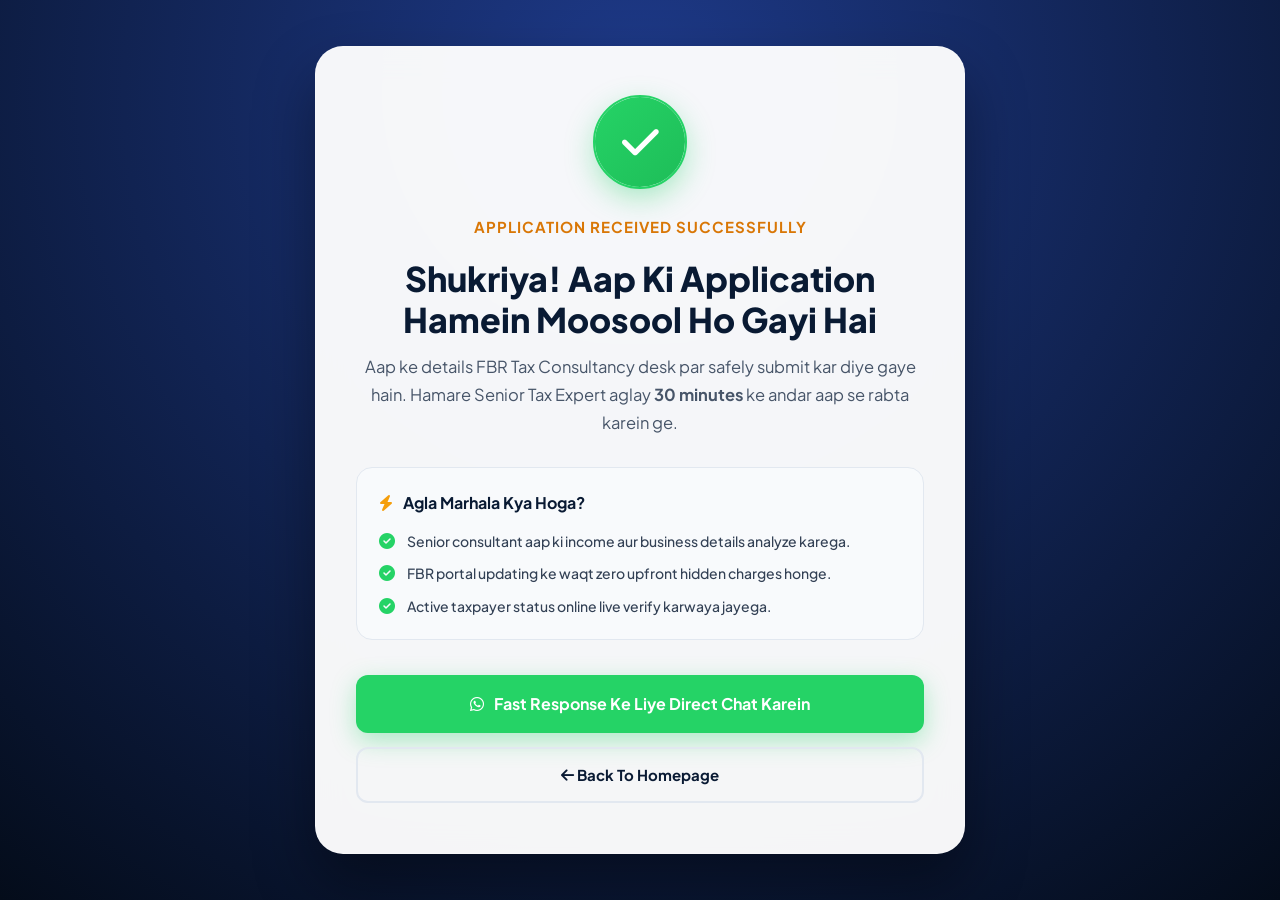
==== thanks.html @ c23eabe3 "Add thank you page for application submission This file contains the HTML structure and styles for a" ====
<!DOCTYPE html>
<html lang="en">
<head>
    <meta charset="UTF-8">
    <meta name="viewport" content="width=device-width, initial-scale=1.0">
    <title>Thank You | Application Received - FBR Tax Consultants</title>
    <link rel="stylesheet" href="style.css">
    <link rel="stylesheet" href="https://cdnjs.cloudflare.com/ajax/libs/font-awesome/6.4.0/css/all.min.css">
    <link href="https://fonts.googleapis.com/css2?family=Plus+Jakarta+Sans:wght@400;500;600;700;800&display=swap" rel="stylesheet">
    
    <style>
        /* --- Dedicated Thank You Page Styles --- */
        .thanks-wrapper {
            min-height: 100vh;
            background: radial-gradient(circle at 50% 10%, #1e3a8a 0%, #040c1a 100%);
            display: flex;
            align-items: center;
            justify-content: center;
            padding: 40px 20px;
            position: relative;
            overflow: hidden;
        }

        .thanks-card {
            background: rgba(255, 255, 255, 0.96);
            backdrop-filter: blur(16px);
            max-width: 650px;
            width: 100%;
            border-radius: 28px;
            padding: 50px 40px;
            text-align: center;
            box-shadow: 0 30px 60px rgba(0, 0, 0, 0.4);
            position: relative;
            z-index: 2;
            border: 1px solid rgba(255, 255, 255, 0.2);
            animation: thanksEntrance 0.8s cubic-bezier(0.175, 0.885, 0.32, 1.275) forwards;
        }

        /* Success Animated Checkmark Icon */
        .icon-circle {
            width: 90px;
            height: 90px;
            background: linear-gradient(135deg, #25D366 0%, #1ebd58 100%);
            border-radius: 50%;
            display: flex;
            align-items: center;
            justify-content: center;
            margin: 0 auto 28px;
            font-size: 42px;
            color: #ffffff;
            box-shadow: 0 10px 30px rgba(37, 211, 102, 0.4);
            position: relative;
        }

        .icon-circle::after {
            content: '';
            position: absolute;
            width: 100%;
            height: 100%;
            border-radius: 50%;
            border: 2px solid #25D366;
            animation: pulseRing 2s infinite;
        }

        .thanks-card h1 {
            color: #091a33;
            font-size: 34px;
            font-weight: 800;
            margin-bottom: 12px;
            line-height: 1.2;
        }

        .thanks-card .sub-heading {
            color: #d97706;
            font-weight: 700;
            font-size: 15px;
            letter-spacing: 1px;
            text-transform: uppercase;
            margin-bottom: 20px;
            display: block;
        }

        .thanks-card p {
            color: #475569;
            font-size: 16.5px;
            line-height: 1.7;
            margin-bottom: 30px;
        }

        /* Action Boxes */
        .next-steps-box {
            background: #f8fafc;
            border: 1px solid #e2e8f0;
            border-radius: 16px;
            padding: 22px;
            margin-bottom: 35px;
            text-align: left;
        }

        .next-steps-box h4 {
            color: #091a33;
            font-size: 16px;
            font-weight: 700;
            margin-bottom: 14px;
            display: flex;
            align-items: center;
            gap: 10px;
        }

        .next-steps-box h4 i {
            color: #f59e0b;
        }

        .step-item {
            display: flex;
            align-items: center;
            gap: 12px;
            font-size: 14px;
            color: #334155;
            margin-bottom: 10px;
            font-weight: 500;
        }

        .step-item:last-child {
            margin-bottom: 0;
        }

        .step-item i {
            color: #25D366;
            font-size: 16px;
        }

        /* Action Buttons */
        .thanks-actions {
            display: flex;
            flex-direction: column;
            gap: 14px;
        }

        .btn-wa-direct {
            background: #25D366;
            color: #ffffff;
            padding: 16px;
            border-radius: 12px;
            font-weight: 700;
            font-size: 16px;
            text-decoration: none;
            display: flex;
            align-items: center;
            justify-content: center;
            gap: 10px;
            box-shadow: 0 8px 25px rgba(37, 211, 102, 0.35);
            transition: all 0.3s ease;
        }

        .btn-wa-direct:hover {
            background: #1ebd58;
            transform: translateY(-2px);
            box-shadow: 0 12px 30px rgba(37, 211, 102, 0.5);
        }

        .btn-home-back {
            background: transparent;
            color: #091a33;
            border: 2px solid #e2e8f0;
            padding: 14px;
            border-radius: 12px;
            font-weight: 700;
            font-size: 15px;
            text-decoration: none;
            transition: all 0.3s ease;
            display: inline-block;
        }

        .btn-home-back:hover {
            background: #f1f5f9;
            border-color: #cbd5e1;
        }

        /* Animations */
        @keyframes thanksEntrance {
            0% { opacity: 0; transform: scale(0.9) translateY(30px); }
            100% { opacity: 1; transform: scale(1) translateY(0); }
        }

        @keyframes pulseRing {
            0% { transform: scale(1); opacity: 0.8; }
            100% { transform: scale(1.4); opacity: 0; }
        }

        @media (max-width: 576px) {
            .thanks-card { padding: 35px 22px; }
            .thanks-card h1 { font-size: 26px; }
            .icon-circle { width: 75px; height: 75px; font-size: 35px; }
        }
    </style>
</head>
<body>

    <div class="thanks-wrapper">
        <div class="thanks-card">
            
            <div class="icon-circle">
                <i class="fa-solid fa-check"></i>
            </div>

            <span class="sub-heading">Application Received Successfully</span>
            <h1>Shukriya! Aap Ki Application Hamein Moosool Ho Gayi Hai</h1>
            
            <p>Aap ke details FBR Tax Consultancy desk par safely submit kar diye gaye hain. Hamare Senior Tax Expert aglay <strong>30 minutes</strong> ke andar aap se rabta karein ge.</p>

            <div class="next-steps-box">
                <h4><i class="fa-solid fa-bolt"></i> Agla Marhala Kya Hoga?</h4>
                <div class="step-item">
                    <i class="fa-solid fa-circle-check"></i>
                    <span>Senior consultant aap ki income aur business details analyze karega.</span>
                </div>
                <div class="step-item">
                    <i class="fa-solid fa-circle-check"></i>
                    <span>FBR portal updating ke waqt zero upfront hidden charges honge.</span>
                </div>
                <div class="step-item">
                    <i class="fa-solid fa-circle-check"></i>
                    <span>Active taxpayer status online live verify karwaya jayega.</span>
                </div>
            </div>

            <div class="thanks-actions">
                <a href="https://wa.me/923174807446?text=Hi,%20main%20ne%20apni%20tax%20details%20form%20par%20submit%20ki%20hain.%20Kindly%20process%20fast%20karein." class="btn-wa-direct" target="_blank">
                    <i class="fa-brands fa-whatsapp"></i> Fast Response Ke Liye Direct Chat Karein
                </a>
                
                <a href="index.html" class="btn-home-back">
                    <i class="fa-solid fa-arrow-left"></i> Back To Homepage
                </a>
            </div>

        </div>
    </div>

</body>
</html>
---- style.css ----
/* --- Enterprise CSS Reset & Typography --- */
* {
    margin: 0;
    padding: 0;
    box-sizing: border-box;
    font-family: 'Plus Jakarta Sans', system-ui, -apple-system, sans-serif;
    scroll-behavior: smooth;
}

:root {
    --primary-blue: #091a33; 
    --secondary-blue: #0f2b54;
    --accent-gold: #f59e0b;
    --accent-gold-hover: #d97706;
    --wa-green: #25D366;
    --wa-green-hover: #1ebd58;
    --dark-navy: #040c1a;
    --light-bg: #f8fafc;
    --card-bg: #ffffff;
    --text-main: #0f172a;
    --text-muted: #64748b;
    --border-color: #e2e8f0;
}

body {
    color: var(--text-main);
    background-color: #ffffff;
    line-height: 1.6;
    overflow-x: hidden;
}

/* --- Announcement Bar --- */
.announcement-bar {
    background: linear-gradient(90deg, #040c1a 0%, #091a33 100%); 
    color: #ffffff;
    display: flex;
    justify-content: space-between;
    align-items: center;
    padding: 11px 6%;
    cursor: pointer;
    position: relative;
    z-index: 1001;
    font-size: 13.5px;
    border-bottom: 2px solid var(--accent-gold);
}

.bar-content { display: flex; align-items: center; gap: 12px; }
.live-pulse {
    width: 10px; height: 10px;
    background-color: var(--accent-gold);
    border-radius: 50%;
    display: inline-block;
    box-shadow: 0 0 0 rgba(245, 158, 11, 0.7);
    animation: pulseGoldDot 1.6s infinite;
}

.announcement-bar p { margin: 0; font-weight: 500; }
.announcement-bar p strong { color: #fde047; font-weight: 700; }

.trust-badge-text {
    background: #ffffff;
    color: #091a33;
    padding: 3px 10px;
    border-radius: 20px;
    font-weight: 800;
    margin-left: 8px;
    display: inline-block;
    font-size: 11px;
    letter-spacing: 0.5px;
}

.bar-actions { display: flex; gap: 10px; }
.bar-btn { text-decoration: none; padding: 7px 18px; border-radius: 50px; font-weight: 700; display: flex; align-items: center; gap: 6px; font-size: 12.5px; transition: all 0.3s ease; }
.bar-form-btn { background-color: var(--accent-gold); color: #040c1a; }
.bar-form-btn:hover { background-color: var(--accent-gold-hover); color: #fff; transform: translateY(-1px); }
.bar-whatsapp-btn { background-color: var(--wa-green); color: #ffffff; }
.bar-whatsapp-btn:hover { background-color: var(--wa-green-hover); transform: translateY(-1px); }

/* --- Header & Navigation --- */
header {
    background: rgba(255, 255, 255, 0.95);
    backdrop-filter: blur(12px);
    position: sticky;
    top: 0;
    box-shadow: 0 4px 20px rgba(0,0,0,0.06);
    z-index: 1000;
}
.navbar { display: flex; justify-content: space-between; align-items: center; max-width: 1280px; margin: 0 auto; padding: 16px 20px; }
.logo { display: flex; align-items: center; gap: 10px; }
.logo-icon-wrap { width: 40px; height: 40px; background: var(--primary-blue); border-radius: 10px; display: flex; align-items: center; justify-content: center; color: var(--accent-gold); font-size: 20px; }
.logo-text { font-size: 22px; font-weight: 800; color: var(--primary-blue); }
.logo-text span { color: var(--accent-gold); }

.nav-links { display: flex; list-style: none; gap: 28px; align-items: center; }
.nav-links a { text-decoration: none; color: var(--text-main); font-weight: 600; font-size: 15px; transition: 0.3s; }
.nav-links a:hover, .nav-links a.active { color: var(--accent-gold); }
.nav-cta-btn { background: var(--wa-green); color: white !important; padding: 10px 22px; border-radius: 50px; font-weight: 700 !important; display: flex; align-items: center; gap: 8px; box-shadow: 0 4px 15px rgba(37, 211, 102, 0.3); }
.nav-cta-btn:hover { background: var(--wa-green-hover); transform: translateY(-2px); }

/* --- Extended Hero Section --- */
.hero-section {
    background: radial-gradient(circle at 50% 10%, #1e3a8a 0%, #040c1a 100%);
    color: #ffffff;
    padding: 100px 20px 80px;
    text-align: center;
    position: relative;
    overflow: hidden;
}

.fbr-watermark-layer {
    position: absolute;
    top: 45%; left: 50%;
    transform: translate(-50%, -50%);
    width: 500px; height: 500px;
    pointer-events: none;
    opacity: 0.04;
}
.fbr-watermark-layer img { width: 100%; height: auto; filter: brightness(0) invert(1); }

.hero-container { max-width: 920px; margin: 0 auto; position: relative; z-index: 2; }
.hero-badge-wrap { display: flex; justify-content: center; gap: 10px; margin-bottom: 25px; flex-wrap: wrap; }
.hero-top-badge { background: rgba(245, 158, 11, 0.15); border: 1px solid var(--accent-gold); color: var(--accent-gold); padding: 8px 20px; border-radius: 50px; font-weight: 700; font-size: 13px; }
.hero-year-badge { background: rgba(255, 255, 255, 0.1); border: 1px solid rgba(255, 255, 255, 0.2); color: #93c5fd; padding: 8px 20px; border-radius: 50px; font-weight: 700; font-size: 13px; }

.hero-container h1 { font-size: 48px; color: #ffffff; margin-bottom: 22px; line-height: 1.2; font-weight: 800; letter-spacing: -0.5px; }
.hero-container p { font-size: 19px; color: #cbd5e1; margin-bottom: 35px; max-width: 780px; margin-left: auto; margin-right: auto; line-height: 1.6; }
.hero-buttons { display: flex; justify-content: center; gap: 18px; margin-bottom: 50px; }

/* Buttons */
.btn { padding: 14px 32px; border-radius: 10px; font-weight: 700; text-decoration: none; cursor: pointer; border: none; transition: all 0.3s ease; font-size: 16px; display: inline-flex; align-items: center; gap: 10px; }
.btn-primary { background: var(--accent-gold); color: #040c1a; }
.btn-primary:hover { background: var(--accent-gold-hover); color: #fff; transform: translateY(-3px); }
.btn-glow { box-shadow: 0 6px 25px rgba(245, 158, 11, 0.4); }
.btn-whatsapp-hero { background: var(--wa-green); color: white; box-shadow: 0 6px 25px rgba(37, 211, 102, 0.3); }
.btn-whatsapp-hero:hover { background: var(--wa-green-hover); transform: translateY(-3px); }

/* Stats Bar */
.hero-stats { display: flex; justify-content: center; align-items: center; gap: 40px; background: rgba(255, 255, 255, 0.05); backdrop-filter: blur(10px); border: 1px solid rgba(255, 255, 255, 0.1); padding: 25px 40px; border-radius: 16px; max-width: 750px; margin: 0 auto; }
.stat-item { text-align: center; }
.stat-num { display: block; font-size: 32px; font-weight: 800; color: var(--accent-gold); }
.stat-desc { font-size: 13px; color: #94a3b8; font-weight: 600; text-transform: uppercase; }
.stat-divider { width: 1px; height: 40px; background: rgba(255,255,255,0.15); }

/* --- Section Headers --- */
.section-tag { color: var(--accent-gold); font-weight: 800; font-size: 12.5px; letter-spacing: 1.5px; text-transform: uppercase; display: block; margin-bottom: 8px; }
.section-header { text-align: center; margin-bottom: 60px; }
.section-header h2 { font-size: 36px; color: var(--primary-blue); font-weight: 800; position: relative; display: inline-block; padding-bottom: 12px; }
.section-header h2::after { content: ''; width: 70px; height: 4px; background: var(--accent-gold); position: absolute; bottom: 0; left: 50%; transform: translateX(-50%); border-radius: 2px; }
.section-header p { color: var(--text-muted); margin-top: 14px; font-size: 17px; }

/* --- Services Grid --- */
.services-section { max-width: 1280px; margin: 0 auto; padding: 100px 20px; }
.services-grid { display: grid; grid-template-columns: repeat(auto-fit, minmax(340px, 1fr)); gap: 30px; }
.service-card { border: 1px solid var(--border-color); padding: 40px 32px; border-radius: 16px; background: #fff; transition: all 0.3s ease; text-decoration: none; display: flex; flex-direction: column; position: relative; }
.service-card:hover { transform: translateY(-8px); box-shadow: 0 20px 40px rgba(0,0,0,0.08); border-color: var(--accent-gold); }
.card-badge { position: absolute; top: 20px; right: 20px; background: rgba(245, 158, 11, 0.15); color: var(--accent-gold-hover); padding: 4px 12px; border-radius: 20px; font-size: 12px; font-weight: 800; }
.service-icon { width: 65px; height: 65px; background: rgba(9, 26, 51, 0.05); border-radius: 14px; display: flex; align-items: center; justify-content: center; font-size: 28px; color: var(--primary-blue); margin-bottom: 24px; transition: 0.3s; }
.service-card:hover .service-icon { background: var(--accent-gold); color: #040c1a; }
.service-card h3 { font-size: 22px; color: var(--primary-blue); margin-bottom: 12px; font-weight: 700; }
.service-card p { font-size: 15px; color: var(--text-muted); margin-bottom: 22px; line-height: 1.6; }
.service-features { list-style: none; margin-bottom: 25px; padding-top: 15px; border-top: 1px dashed var(--border-color); }
.service-features li { font-size: 13.5px; color: var(--text-main); font-weight: 600; margin-bottom: 8px; display: flex; align-items: center; gap: 8px; }
.service-features li i { color: var(--wa-green); }
.service-link { text-decoration: none; color: var(--accent-gold-hover); font-weight: 700; font-size: 15px; margin-top: auto; display: flex; align-items: center; gap: 8px; }

/* --- Why Choose Us --- */
.why-us-section { background: var(--light-bg); padding: 100px 20px; border-top: 1px solid var(--border-color); border-bottom: 1px solid var(--border-color); }
.why-us-container { max-width: 1280px; margin: 0 auto; display: grid; grid-template-columns: 1.2fr 0.8fr; gap: 60px; align-items: center; }
.why-us-content h2 { font-size: 36px; color: var(--primary-blue); font-weight: 800; margin-bottom: 18px; }
.why-us-content p { color: var(--text-muted); font-size: 17px; margin-bottom: 35px; }
.features-list { display: flex; flex-direction: column; gap: 25px; }
.feature-box { display: flex; gap: 20px; align-items: flex-start; }
.feature-icon { width: 50px; height: 50px; background: #fff; border: 1px solid var(--border-color); border-radius: 12px; display: flex; align-items: center; justify-content: center; font-size: 22px; color: var(--accent-gold); flex-shrink: 0; box-shadow: 0 4px 12px rgba(0,0,0,0.04); }
.feature-box h4 { font-size: 18px; color: var(--primary-blue); font-weight: 700; margin-bottom: 4px; }
.feature-box p { font-size: 14.5px; color: var(--text-muted); margin-bottom: 0; }
.why-us-card { background: linear-gradient(135deg, var(--primary-blue) 0%, var(--dark-navy) 100%); color: white; padding: 50px 40px; border-radius: 24px; text-align: center; box-shadow: 0 20px 40px rgba(0,0,0,0.15); }
.guarantee-badge i { font-size: 60px; color: var(--accent-gold); margin-bottom: 20px; }
.guarantee-badge h3 { font-size: 26px; font-weight: 800; margin-bottom: 12px; }
.guarantee-badge p { color: #cbd5e1; font-size: 15px; }

/* --- Process Section --- */
.process-section { max-width: 1280px; margin: 0 auto; padding: 100px 20px; }
.process-grid { display: grid; grid-template-columns: repeat(auto-fit, minmax(250px, 1fr)); gap: 30px; }
.process-step { background: #fff; border: 1px solid var(--border-color); padding: 35px 25px; border-radius: 16px; position: relative; text-align: center; }
.step-num { width: 50px; height: 50px; background: rgba(245, 158, 11, 0.15); color: var(--accent-gold-hover); font-weight: 800; font-size: 20px; border-radius: 50%; display: flex; align-items: center; justify-content: center; margin: 0 auto 20px; }
.process-step h4 { font-size: 20px; color: var(--primary-blue); font-weight: 700; margin-bottom: 10px; }
.process-step p { font-size: 14px; color: var(--text-muted); }

/* --- Form Section --- */
.form-section { background: var(--primary-blue); color: white; padding: 100px 20px; }
.form-container { max-width: 1100px; margin: 0 auto; display: grid; grid-template-columns: 1fr 1.1fr; gap: 60px; align-items: center; }
.form-info h2 { font-size: 38px; color: #ffffff; font-weight: 800; margin-bottom: 18px; }
.form-info p { color: #cbd5e1; margin-bottom: 30px; font-size: 17px; }
.info-item { display: flex; align-items: center; gap: 14px; margin-top: 20px; font-weight: 600; font-size: 15.5px; color: #f8fafc; }
.info-item i { color: var(--wa-green); font-size: 22px; }

.contact-card-mini { display: flex; align-items: center; gap: 16px; background: rgba(255,255,255,0.08); padding: 20px; border-radius: 14px; border: 1px solid rgba(255,255,255,0.15); margin-top: 35px; }
.contact-card-mini i { font-size: 30px; color: var(--accent-gold); }
.contact-card-mini span { display: block; font-size: 13px; color: #94a3b8; text-transform: uppercase; }
.contact-card-mini strong { font-size: 20px; color: #fff; }

.tax-form { background: #ffffff; color: var(--text-main); padding: 45px; border-radius: 20px; box-shadow: 0 20px 50px rgba(0,0,0,0.3); }
.form-group { margin-bottom: 20px; }
.form-group label { display: block; font-weight: 700; margin-bottom: 8px; font-size: 14px; color: var(--primary-blue); }
.form-group input, .form-group select, .form-group textarea { width: 100%; padding: 14px 16px; border: 1px solid var(--border-color); border-radius: 10px; font-size: 14.5px; outline: none; transition: 0.3s; background: #fafafa; }
.form-group input:focus, .form-group select:focus, .form-group textarea:focus { border-color: var(--accent-gold); background: #fff; box-shadow: 0 0 0 4px rgba(245, 158, 11, 0.15); }

.form-actions { display: flex; flex-direction: column; gap: 14px; margin-top: 20px; }
.form-submit { width: 100%; text-transform: uppercase; letter-spacing: 0.5px; justify-content: center; }
.btn-whatsapp-form { width: 100%; background-color: var(--wa-green); color: white; display: flex; justify-content: center; align-items: center; gap: 10px; font-size: 16px; border: none; padding: 14px 28px; border-radius: 10px; font-weight: 700; cursor: pointer; transition: 0.3s; text-decoration: none; box-shadow: 0 6px 20px rgba(37, 211, 102, 0.3); }
.btn-whatsapp-form:hover { background-color: var(--wa-green-hover); transform: translateY(-2px); }

/* --- Reviews Section --- */
.reviews-section { max-width: 1280px; margin: 0 auto; padding: 100px 20px; }
.reviews-grid { display: grid; grid-template-columns: repeat(auto-fit, minmax(320px, 1fr)); gap: 30px; }
.review-card { background: var(--light-bg); padding: 35px; border-radius: 16px; border: 1px solid var(--border-color); border-top: 5px solid var(--accent-gold); transition: 0.3s; }
.review-card:hover { transform: translateY(-6px); box-shadow: 0 15px 30px rgba(0,0,0,0.06); }
.stars { color: var(--accent-gold); margin-bottom: 18px; font-size: 15px; display: flex; align-items: center; gap: 4px; }
.rating-num { color: var(--primary-blue); font-weight: 800; margin-left: 10px; font-size: 13px; background: #fff; padding: 3px 10px; border-radius: 12px; border: 1px solid var(--border-color); }
.review-text { font-style: italic; color: #475569; font-size: 15px; margin-bottom: 22px; line-height: 1.7; }
.client-info h4 { color: var(--primary-blue); font-size: 17px; font-weight: 700; }
.client-info span { color: var(--accent-gold-hover); font-size: 13.5px; font-weight: 600; }

/* --- Footer --- */
footer { background: var(--dark-navy); color: #94a3b8; padding: 80px 20px 30px; font-size: 14.5px; border-top: 1px solid rgba(255,255,255,0.1); }
.footer-top { max-width: 1280px; margin: 0 auto 60px; display: grid; grid-template-columns: 2fr 1fr 1.5fr; gap: 60px; }
.footer-col h4 { color: #fff; font-size: 18px; font-weight: 700; margin-bottom: 22px; }
.footer-links { list-style: none; }
.footer-links li { margin-bottom: 12px; }
.footer-links a { color: #94a3b8; text-decoration: none; transition: 0.3s; }
.footer-links a:hover { color: var(--accent-gold); }
.footer-col p { margin-bottom: 12px; color: #cbd5e1; display: flex; align-items: center; gap: 10px; }
.footer-col p i { color: var(--accent-gold); }
.footer-bottom { max-width: 1280px; margin: 0 auto; border-top: 1px solid rgba(255,255,255,0.08); padding-top: 30px; text-align: center; font-size: 13.5px; }

/* --- Dynamic WhatsApp Float Widget --- */
.whatsapp-float {
    position: fixed;
    bottom: 30px;
    right: 30px;
    background-color: var(--wa-green);
    color: white;
    border-radius: 50px;
    padding: 10px 24px 10px 12px;
    box-shadow: 0 12px 30px rgba(37, 211, 102, 0.45);
    text-decoration: none;
    display: flex;
    align-items: center;
    gap: 14px;
    z-index: 9999;
    transition: all 0.3s cubic-bezier(0.175, 0.885, 0.32, 1.275);
}

.whatsapp-pulse {
    position: absolute;
    width: 100%; height: 100%;
    top: 0; left: 0;
    border-radius: 50px;
    background: var(--wa-green);
    opacity: 0.6;
    z-index: -1;
    animation: waRipple 2s infinite;
}

.whatsapp-icon-wrap {
    width: 44px; height: 44px;
    background: #ffffff;
    color: var(--wa-green);
    border-radius: 50%;
    display: flex;
    align-items: center;
    justify-content: center;
    font-size: 26px;
    box-shadow: 0 2px 8px rgba(0,0,0,0.15);
}

.whatsapp-text-group { display: flex; flex-direction: column; }
.wa-title { font-size: 12px; text-transform: uppercase; font-weight: 700; letter-spacing: 0.5px; opacity: 0.9; }
.wa-number { font-size: 15px; font-weight: 800; }

.whatsapp-float:hover {
    transform: translateY(-6px) scale(1.03);
    background-color: var(--wa-green-hover);
    box-shadow: 0 18px 36px rgba(37, 211, 102, 0.55);
}

/* --- Animations --- */
@keyframes pulseGoldDot {
    0% { transform: scale(0.95); box-shadow: 0 0 0 0 rgba(245, 158, 11, 0.7); }
    70% { transform: scale(1.05); box-shadow: 0 0 0 10px rgba(245, 158, 11, 0); }
    100% { transform: scale(0.95); box-shadow: 0 0 0 0 rgba(245, 158, 11, 0); }
}

@keyframes waRipple {
    0% { transform: scale(1); opacity: 0.6; }
    100% { transform: scale(1.35, 1.5); opacity: 0; }
}

/* --- Responsive Media Queries --- */
.menu-toggle { display: none; font-size: 24px; color: var(--primary-blue); cursor: pointer; }

@media (max-width: 992px) {
    .hero-container h1 { font-size: 38px; }
    .hero-stats { flex-direction: column; gap: 20px; }
    .stat-divider { width: 80%; height: 1px; }
    .why-us-container, .form-container, .footer-top { grid-template-columns: 1fr; gap: 40px; }
}

@media (max-width: 768px) {
    .menu-toggle { display: block; }
    
    .nav-links {
        display: none;
        flex-direction: column;
        width: 100%;
        position: absolute;
        top: 70px; left: 0;
        background: #ffffff;
        box-shadow: 0 15px 30px rgba(0,0,0,0.1);
        padding: 25px 0;
        text-align: center;
        gap: 20px;
    }
    .nav-links.active { display: flex; }

    .hero-section { padding: 60px 15px; }
    .hero-container h1 { font-size: 30px; }
    .hero-buttons { flex-direction: column; width: 100%; }
    .hero-buttons .btn { width: 100%; justify-content: center; }

    .announcement-bar { flex-direction: column; text-align: center; gap: 8px; }
    .bar-actions { width: 100%; justify-content: center; }

    .whatsapp-text-group { display: none; }
    .whatsapp-float { padding: 8px; border-radius: 50%; bottom: 20px; right: 20px; }
    .whatsapp-icon-wrap { width: 50px; height: 50px; font-size: 30px; background: transparent; color: #fff; }
    .whatsapp-pulse { border-radius: 50%; }
                    }
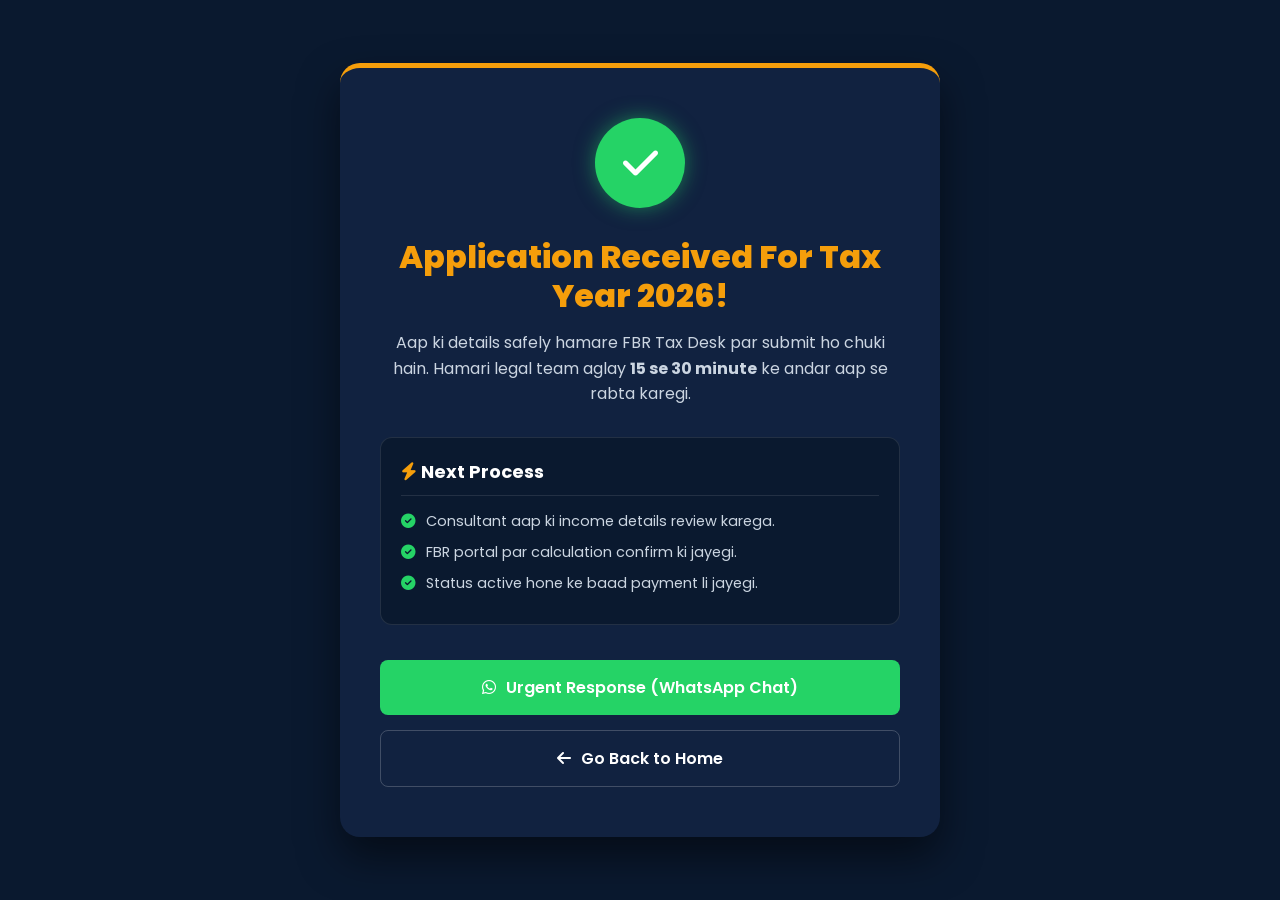
==== commit d65cc139: "Revise thank you page content and styles Updated the thank you page to reflect application receipt d" ====
--- a/thanks.html
+++ b/thanks.html
@@ -3,238 +3,62 @@
 <head>
     <meta charset="UTF-8">
     <meta name="viewport" content="width=device-width, initial-scale=1.0">
-    <title>Thank You | Application Received - FBR Tax Consultants</title>
-    <link rel="stylesheet" href="style.css">
+    <title>Application Received | FBR Tax Consultants</title>
     <link rel="stylesheet" href="https://cdnjs.cloudflare.com/ajax/libs/font-awesome/6.4.0/css/all.min.css">
-    <link href="https://fonts.googleapis.com/css2?family=Plus+Jakarta+Sans:wght@400;500;600;700;800&display=swap" rel="stylesheet">
-    
+    <link href="https://fonts.googleapis.com/css2?family=Poppins:wght@300;400;600;700;800&display=swap" rel="stylesheet">
     <style>
-        /* --- Dedicated Thank You Page Styles --- */
-        .thanks-wrapper {
-            min-height: 100vh;
-            background: radial-gradient(circle at 50% 10%, #1e3a8a 0%, #040c1a 100%);
-            display: flex;
-            align-items: center;
-            justify-content: center;
-            padding: 40px 20px;
-            position: relative;
-            overflow: hidden;
-        }
+        * { margin: 0; padding: 0; box-sizing: border-box; font-family: 'Poppins', sans-serif; }
+        body { background: #0a192f; color: #fff; display: flex; align-items: center; justify-content: center; min-height: 100vh; padding: 20px; }
+        
+        .thanks-box { background: #112240; padding: 50px 40px; border-radius: 20px; text-align: center; max-width: 600px; width: 100%; box-shadow: 0 20px 40px rgba(0,0,0,0.5); border-top: 5px solid #f59e0b; animation: slideUp 0.8s ease; }
+        
+        .icon-wrap { width: 90px; height: 90px; background: #25D366; color: white; border-radius: 50%; display: flex; align-items: center; justify-content: center; font-size: 40px; margin: 0 auto 30px; box-shadow: 0 0 20px rgba(37, 211, 102, 0.5); animation: pulseGreen 2s infinite; }
+        
+        h1 { color: #f59e0b; font-size: 32px; font-weight: 800; margin-bottom: 15px; line-height: 1.2; }
+        p { color: #cbd5e1; font-size: 16px; margin-bottom: 30px; line-height: 1.6; }
+        
+        .steps { background: #0a192f; border-radius: 12px; padding: 20px; text-align: left; margin-bottom: 35px; border: 1px solid rgba(255,255,255,0.1); }
+        .steps h4 { color: #fff; margin-bottom: 15px; font-size: 18px; border-bottom: 1px solid rgba(255,255,255,0.1); padding-bottom: 10px; }
+        .steps ul { list-style: none; }
+        .steps li { margin-bottom: 10px; font-size: 14.5px; color: #cbd5e1; display: flex; align-items: center; gap: 10px; }
+        .steps li i { color: #25D366; }
+        
+        .actions { display: flex; flex-direction: column; gap: 15px; }
+        .btn { padding: 15px; border-radius: 8px; font-weight: 600; text-decoration: none; display: flex; align-items: center; justify-content: center; gap: 10px; transition: 0.3s; font-size: 16px; }
+        .btn-wa { background: #25D366; color: white; }
+        .btn-wa:hover { background: #128C7E; transform: translateY(-3px); }
+        .btn-home { background: transparent; color: #fff; border: 1px solid rgba(255,255,255,0.2); }
+        .btn-home:hover { background: rgba(255,255,255,0.1); }
 
-        .thanks-card {
-            background: rgba(255, 255, 255, 0.96);
-            backdrop-filter: blur(16px);
-            max-width: 650px;
-            width: 100%;
-            border-radius: 28px;
-            padding: 50px 40px;
-            text-align: center;
-            box-shadow: 0 30px 60px rgba(0, 0, 0, 0.4);
-            position: relative;
-            z-index: 2;
-            border: 1px solid rgba(255, 255, 255, 0.2);
-            animation: thanksEntrance 0.8s cubic-bezier(0.175, 0.885, 0.32, 1.275) forwards;
-        }
+        @keyframes slideUp { 0% { opacity: 0; transform: translateY(40px); } 100% { opacity: 1; transform: translateY(0); } }
+        @keyframes pulseGreen { 0% { box-shadow: 0 0 0 0 rgba(37, 211, 102, 0.6); } 70% { box-shadow: 0 0 0 15px rgba(37, 211, 102, 0); } 100% { box-shadow: 0 0 0 0 rgba(37, 211, 102, 0); } }
 
-        /* Success Animated Checkmark Icon */
-        .icon-circle {
-            width: 90px;
-            height: 90px;
-            background: linear-gradient(135deg, #25D366 0%, #1ebd58 100%);
-            border-radius: 50%;
-            display: flex;
-            align-items: center;
-            justify-content: center;
-            margin: 0 auto 28px;
-            font-size: 42px;
-            color: #ffffff;
-            box-shadow: 0 10px 30px rgba(37, 211, 102, 0.4);
-            position: relative;
-        }
-
-        .icon-circle::after {
-            content: '';
-            position: absolute;
-            width: 100%;
-            height: 100%;
-            border-radius: 50%;
-            border: 2px solid #25D366;
-            animation: pulseRing 2s infinite;
-        }
-
-        .thanks-card h1 {
-            color: #091a33;
-            font-size: 34px;
-            font-weight: 800;
-            margin-bottom: 12px;
-            line-height: 1.2;
-        }
-
-        .thanks-card .sub-heading {
-            color: #d97706;
-            font-weight: 700;
-            font-size: 15px;
-            letter-spacing: 1px;
-            text-transform: uppercase;
-            margin-bottom: 20px;
-            display: block;
-        }
-
-        .thanks-card p {
-            color: #475569;
-            font-size: 16.5px;
-            line-height: 1.7;
-            margin-bottom: 30px;
-        }
-
-        /* Action Boxes */
-        .next-steps-box {
-            background: #f8fafc;
-            border: 1px solid #e2e8f0;
-            border-radius: 16px;
-            padding: 22px;
-            margin-bottom: 35px;
-            text-align: left;
-        }
-
-        .next-steps-box h4 {
-            color: #091a33;
-            font-size: 16px;
-            font-weight: 700;
-            margin-bottom: 14px;
-            display: flex;
-            align-items: center;
-            gap: 10px;
-        }
-
-        .next-steps-box h4 i {
-            color: #f59e0b;
-        }
-
-        .step-item {
-            display: flex;
-            align-items: center;
-            gap: 12px;
-            font-size: 14px;
-            color: #334155;
-            margin-bottom: 10px;
-            font-weight: 500;
-        }
-
-        .step-item:last-child {
-            margin-bottom: 0;
-        }
-
-        .step-item i {
-            color: #25D366;
-            font-size: 16px;
-        }
-
-        /* Action Buttons */
-        .thanks-actions {
-            display: flex;
-            flex-direction: column;
-            gap: 14px;
-        }
-
-        .btn-wa-direct {
-            background: #25D366;
-            color: #ffffff;
-            padding: 16px;
-            border-radius: 12px;
-            font-weight: 700;
-            font-size: 16px;
-            text-decoration: none;
-            display: flex;
-            align-items: center;
-            justify-content: center;
-            gap: 10px;
-            box-shadow: 0 8px 25px rgba(37, 211, 102, 0.35);
-            transition: all 0.3s ease;
-        }
-
-        .btn-wa-direct:hover {
-            background: #1ebd58;
-            transform: translateY(-2px);
-            box-shadow: 0 12px 30px rgba(37, 211, 102, 0.5);
-        }
-
-        .btn-home-back {
-            background: transparent;
-            color: #091a33;
-            border: 2px solid #e2e8f0;
-            padding: 14px;
-            border-radius: 12px;
-            font-weight: 700;
-            font-size: 15px;
-            text-decoration: none;
-            transition: all 0.3s ease;
-            display: inline-block;
-        }
-
-        .btn-home-back:hover {
-            background: #f1f5f9;
-            border-color: #cbd5e1;
-        }
-
-        /* Animations */
-        @keyframes thanksEntrance {
-            0% { opacity: 0; transform: scale(0.9) translateY(30px); }
-            100% { opacity: 1; transform: scale(1) translateY(0); }
-        }
-
-        @keyframes pulseRing {
-            0% { transform: scale(1); opacity: 0.8; }
-            100% { transform: scale(1.4); opacity: 0; }
-        }
-
-        @media (max-width: 576px) {
-            .thanks-card { padding: 35px 22px; }
-            .thanks-card h1 { font-size: 26px; }
-            .icon-circle { width: 75px; height: 75px; font-size: 35px; }
-        }
+        @media(max-width: 480px){ h1{ font-size: 26px;} .thanks-box{ padding: 30px 20px; } }
     </style>
 </head>
 <body>
 
-    <div class="thanks-wrapper">
-        <div class="thanks-card">
-            
-            <div class="icon-circle">
-                <i class="fa-solid fa-check"></i>
-            </div>
+    <div class="thanks-box">
+        <div class="icon-wrap"><i class="fa-solid fa-check"></i></div>
+        <h1>Application Received For Tax Year 2026!</h1>
+        <p>Aap ki details safely hamare FBR Tax Desk par submit ho chuki hain. Hamari legal team aglay <strong>15 se 30 minute</strong> ke andar aap se rabta karegi.</p>
+        
+        <div class="steps">
+            <h4><i class="fa-solid fa-bolt" style="color:#f59e0b"></i> Next Process</h4>
+            <ul>
+                <li><i class="fa-solid fa-circle-check"></i> Consultant aap ki income details review karega.</li>
+                <li><i class="fa-solid fa-circle-check"></i> FBR portal par calculation confirm ki jayegi.</li>
+                <li><i class="fa-solid fa-circle-check"></i> Status active hone ke baad payment li jayegi.</li>
+            </ul>
+        </div>
 
-            <span class="sub-heading">Application Received Successfully</span>
-            <h1>Shukriya! Aap Ki Application Hamein Moosool Ho Gayi Hai</h1>
-            
-            <p>Aap ke details FBR Tax Consultancy desk par safely submit kar diye gaye hain. Hamare Senior Tax Expert aglay <strong>30 minutes</strong> ke andar aap se rabta karein ge.</p>
-
-            <div class="next-steps-box">
-                <h4><i class="fa-solid fa-bolt"></i> Agla Marhala Kya Hoga?</h4>
-                <div class="step-item">
-                    <i class="fa-solid fa-circle-check"></i>
-                    <span>Senior consultant aap ki income aur business details analyze karega.</span>
-                </div>
-                <div class="step-item">
-                    <i class="fa-solid fa-circle-check"></i>
-                    <span>FBR portal updating ke waqt zero upfront hidden charges honge.</span>
-                </div>
-                <div class="step-item">
-                    <i class="fa-solid fa-circle-check"></i>
-                    <span>Active taxpayer status online live verify karwaya jayega.</span>
-                </div>
-            </div>
-
-            <div class="thanks-actions">
-                <a href="https://wa.me/923174807446?text=Hi,%20main%20ne%20apni%20tax%20details%20form%20par%20submit%20ki%20hain.%20Kindly%20process%20fast%20karein." class="btn-wa-direct" target="_blank">
-                    <i class="fa-brands fa-whatsapp"></i> Fast Response Ke Liye Direct Chat Karein
-                </a>
-                
-                <a href="index.html" class="btn-home-back">
-                    <i class="fa-solid fa-arrow-left"></i> Back To Homepage
-                </a>
-            </div>
-
+        <div class="actions">
+            <a href="https://wa.me/923174807446?text=Hi,%20I%20have%20submitted%20my%20form%20on%20your%20website.%20Kindly%20process%20urgently." class="btn btn-wa" target="_blank">
+                <i class="fa-brands fa-whatsapp"></i> Urgent Response (WhatsApp Chat)
+            </a>
+            <a href="index.html" class="btn btn-home">
+                <i class="fa-solid fa-arrow-left"></i> Go Back to Home
+            </a>
         </div>
     </div>
 
